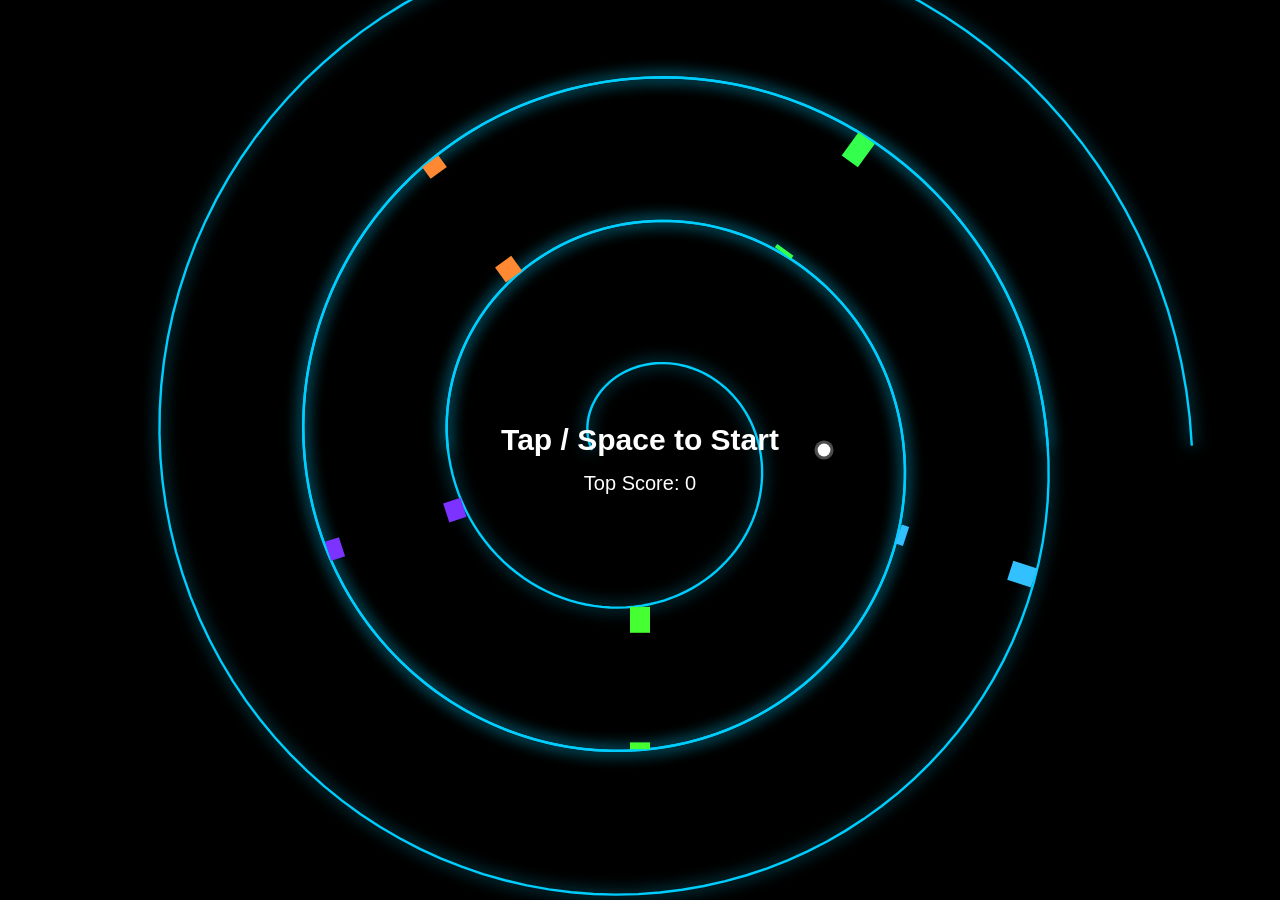
==== Working_Flappy_testing/index.html @ 935d5cad "initial skeletal code" ====
<!DOCTYPE html>
<html lang="en">

<head>
  <meta charset="UTF-8">
  <title>Radial Flappy</title>
  <link rel="stylesheet" href="style.css">
</head>

<body>


  <canvas id="game"></canvas>

  <script src="game.js"></script>
</body>

</html>
---- Working_Flappy_testing/style.css ----
html,
body {
  margin: 0;
  height: 100%;
  background: #0b0f14;
  display: flex;
  align-items: center;
  justify-content: center;
  overflow: hidden;
  font-family: system-ui, sans-serif;
}

canvas {
  display: block;
  width: 100%;
  height: 100%;
}

#hud {
  position: fixed;
  right: 40px;
  color: white;
  font-size: 36px;
  opacity: 0.9;
}
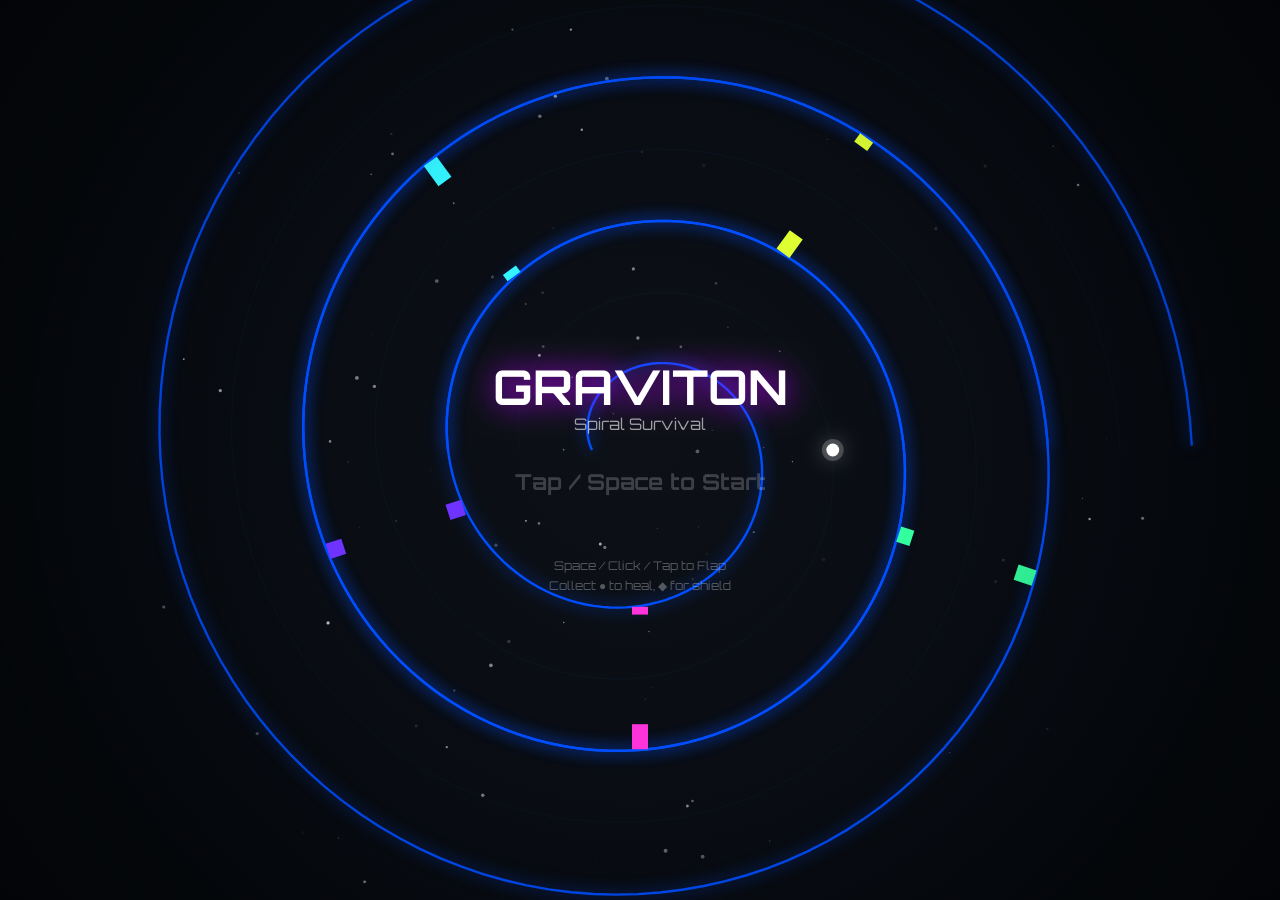
==== commit e8b4c4c1: "refactor: complete project modularization- Finalize js/main.js as the primary game loop coordinator-" ====
--- a/Working_Flappy_testing/index.html
+++ b/Working_Flappy_testing/index.html
@@ -3,16 +3,18 @@
 
 <head>
   <meta charset="UTF-8">
-  <title>Radial Flappy</title>
+  <meta name="viewport" content="width=device-width, initial-scale=1.0">
+  <meta name="description" content="Graviton — A spiral survival game. Navigate through obstacles in a neon spiral tunnel. Collect potions, survive as long as you can!">
+  <title>Graviton — Spiral Survival</title>
+  <link rel="preconnect" href="https://fonts.googleapis.com">
+  <link rel="preconnect" href="https://fonts.gstatic.com" crossorigin>
+  <link href="https://fonts.googleapis.com/css2?family=Orbitron:wght@400;700;900&display=swap" rel="stylesheet">
   <link rel="stylesheet" href="style.css">
 </head>
 
 <body>
-
-
   <canvas id="game"></canvas>
-
-  <script src="game.js"></script>
+  <script type="module" src="js/main.js"></script>
 </body>
 
 </html>
--- a/Working_Flappy_testing/style.css
+++ b/Working_Flappy_testing/style.css
@@ -1,25 +1,33 @@
+/* ============================================
+   STYLE — Graviton Game Styles
+   ============================================ */
+
+* {
+  margin: 0;
+  padding: 0;
+  box-sizing: border-box;
+}
+
 html,
 body {
-  margin: 0;
+  width: 100%;
   height: 100%;
-  background: #0b0f14;
-  display: flex;
-  align-items: center;
-  justify-content: center;
+  background: #020408;
   overflow: hidden;
-  font-family: system-ui, sans-serif;
+  font-family: 'Orbitron', system-ui, sans-serif;
+  user-select: none;
+  -webkit-user-select: none;
+  -webkit-tap-highlight-color: transparent;
+  touch-action: none;
 }
 
 canvas {
   display: block;
   width: 100%;
   height: 100%;
+  cursor: pointer;
 }
 
-#hud {
-  position: fixed;
-  right: 40px;
-  color: white;
-  font-size: 36px;
-  opacity: 0.9;
+canvas:active {
+  cursor: pointer;
 }
